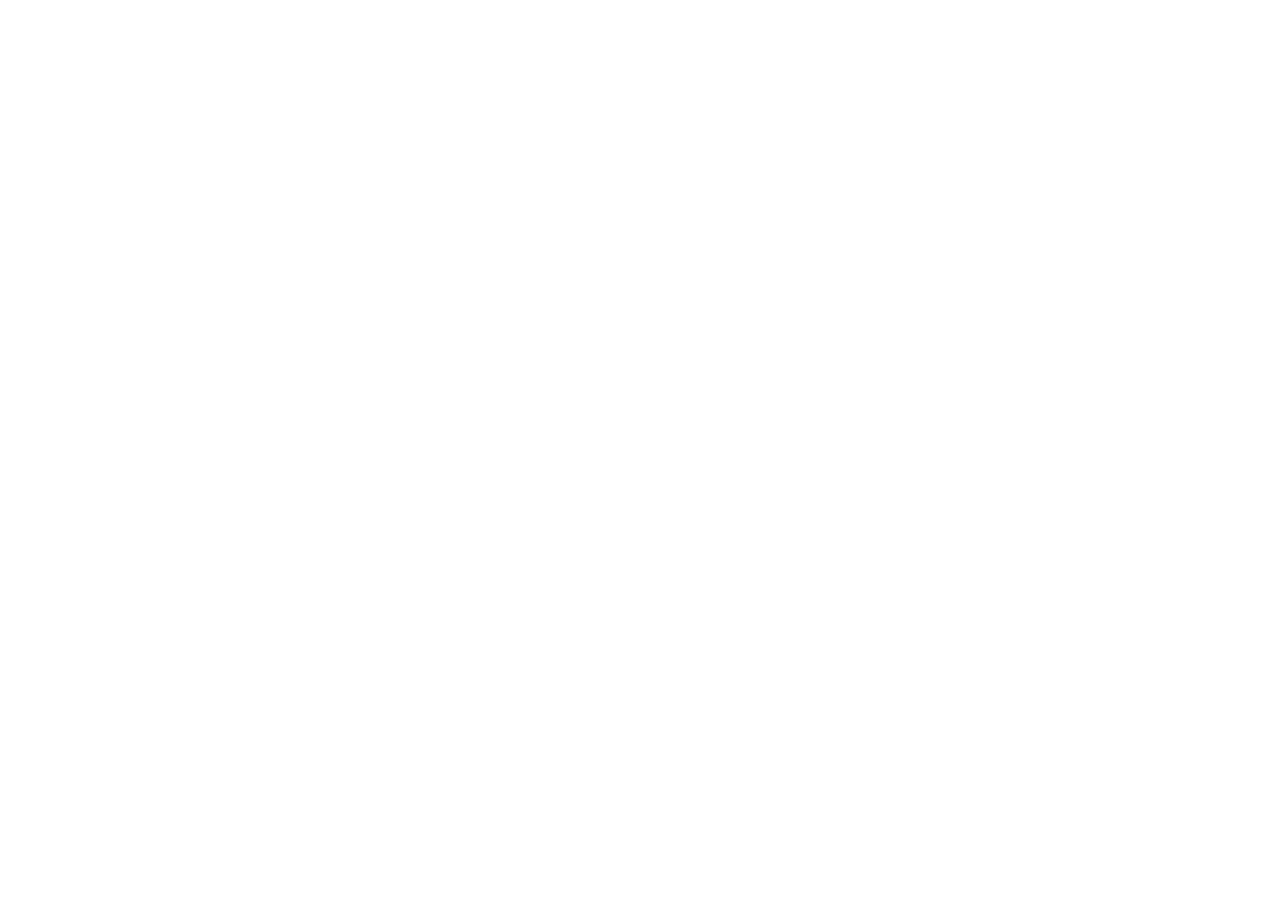
==== index.html @ 3ece69cd "Start" ====
<!DOCTYPE html>
<html lang="en">
<head>
    <meta charset="UTF-8">
    <meta http-equiv="X-UA-Compatible" content="IE=edge">
    <meta name="viewport" content="width=device-width, initial-scale=1.0">
    <title>Document</title>
</head>
<body>
    
</body>
</html>
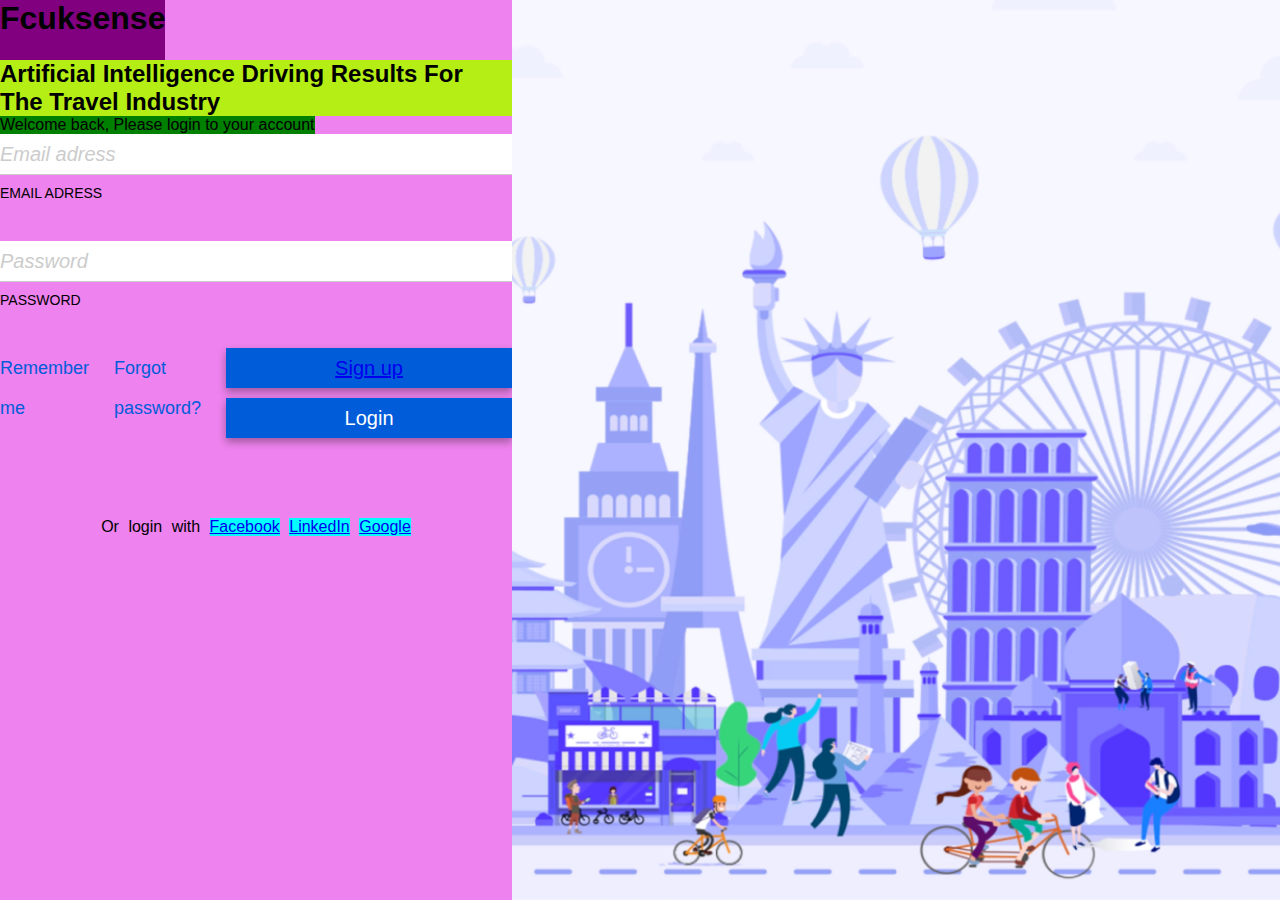
==== commit 3713cd14: "some css" ====
--- a/index.html
+++ b/index.html
@@ -4,9 +4,58 @@
     <meta charset="UTF-8">
     <meta http-equiv="X-UA-Compatible" content="IE=edge">
     <meta name="viewport" content="width=device-width, initial-scale=1.0">
-    <title>Document</title>
+    <title>Sign In</title>
+    <!-- base style-->
+    <link rel="stylesheet" href="./Css/main.css">
+    <!-- form style-->
+    <link rel="stylesheet" href="./Css/form.css">
+    <!-- buttons style-->
+    <link rel="stylesheet" href="./Css/button.css">
 </head>
+
 <body>
+    <div class="background"></div>
+    <Main>
+      <div class="left-column">
+          <h1 class="main-title">Fcuksense</h1>
+          <h2>Artificial Intelligence Driving Results For The Travel Industry</h2>
+          <p>Welcome back, Please login to your account</p>
+          <form class="form">
+              <div class="form-row">
+                  <label for="email adress">Email adress</label>
+                  <input type="email adress" placeholder="Email adress" type="text" required>
+                </div>
+
+                  <div class="form-row">
+                    <label for="Password">Password</label>
+                    <input type="Password" placeholder="Password" type="text" required>
+                    </div> 
+
+                <div class="form-row flex-row">
+                  <a href="#">Remember me</a>
+                 <a href="./Forgot password/index.html">Forgot password?</a>
+                 <div class="form-row two">
+                     <button type="submit">Login</button>
+                   <button>
+                       <a href="./Sign up/index.html">Sign up</a>
+                   </button>
+                 </div>
+                </div>
+            
+                    <div class="last"
+              <span>Or login with</span>
+              <a href="#" target="_blank">Facebook</a>
+              <a href="#" target="_blank">LinkedIn</a>
+              <a href="#"target="_blank">Google</a>
+                    </div>
+                 
+            </div>
+                    <div class="right-column"></div>
+                        
+                        
+              
+        
+  </Main>
     
 </body>
 </html>--- a/Css/main.css
+++ b/Css/main.css
@@ -0,0 +1,79 @@
+body,
+body * {
+    margin: 0;
+    padding: 0;
+    vertical-align: top;
+    box-sizing: border-box;
+    font-family: 'Gill Sans', 'Gill Sans MT', Calibri, 'Trebuchet MS', sans-serif;
+}
+body {
+    background-color: aqua;
+
+}
+.background {
+    
+
+}
+main {
+    display: inline-block;
+    width: 100%;
+    height: 100vh;
+    position: absolute;
+    background-color: red;
+
+}
+.left-column {
+    display: inline-block;
+    width: 40%;
+    height: 100vh;
+    background-color: violet;
+    
+}
+h1 {
+    display: inline-block;
+    height: 60px;
+    background-color: purple;
+    text-align: center;
+
+}
+h2 {
+    display: inline-block;
+    margin-top: 20px;
+    background-color: rgb(180, 238, 20);
+
+}
+p {
+    display: inline-flex;
+    background-color: green;
+
+}
+.bottom-links {
+    width: 10%;
+    display: inline-block;
+    background-color: rosybrown;
+ 
+}
+.right-column {
+    display: inline-block;
+    width: 60%;
+    height: 100vh;
+    background-image: url(../img/rightcolumn.png);
+    background-repeat: no-repeat;
+    background-position: center;
+    background-size: cover;
+    position: absolute;
+}
+.last {
+    display: inline-block;
+    margin: 20px;
+    margin-top: 40px;
+    text-align: center;
+    word-spacing: 5px;
+}
+
+.last > a {
+    display: inline-block;
+    background-color: aqua;
+    word-spacing: 45px;
+
+}
--- a/Css/form.css
+++ b/Css/form.css
@@ -0,0 +1,56 @@
+.form {
+    display: flex;
+    flex-direction: column;
+    gap: 40px;
+    width: 100%;
+  }
+.form-row {
+    display: flex;
+    flex-direction: column-reverse;
+    gap: 10px;
+    width: 100%;
+}
+.form-row.flex-row {
+    flex-direction: row;
+    gap: 25px;
+}
+.form-row > label {
+    text-transform: uppercase;
+    font-size: 14px;
+  }
+  .form-row > input {
+    line-height: 40px;
+    font-size: 20px;
+    border: none;
+    border-bottom: 1px solid #ccc;
+  }
+  .form-row > input::placeholder {
+    color: #ccc;
+    font-style: italic;
+  }
+  .form-row > button {
+    
+    line-height: 40px;
+    font-size: 20px;
+    background: #015cda;
+   
+    color: #fff;
+    border: none;
+    
+    box-shadow: 0 4px 8px 0 #0005;
+    
+  }
+  .form-row > button:hover {
+    box-shadow: 0 4px 8px 0 #0008;
+  }
+  .form-row > span {
+    line-height: 40px;
+    font-size: 18px;
+  }
+  .form-row > a {
+    line-height: 40px;
+    font-size: 18px;
+    text-decoration: none;
+    color: #015cda;
+  }
+  --- a/Css/button.css
+++ b/Css/button.css
@@ -0,0 +1,8 @@
+body,
+body * {
+    margin: 0;
+    padding: 0;
+    vertical-align: top;
+    box-sizing: border-box;
+    font-family: 'Gill Sans', 'Gill Sans MT', Calibri, 'Trebuchet MS', sans-serif;
+}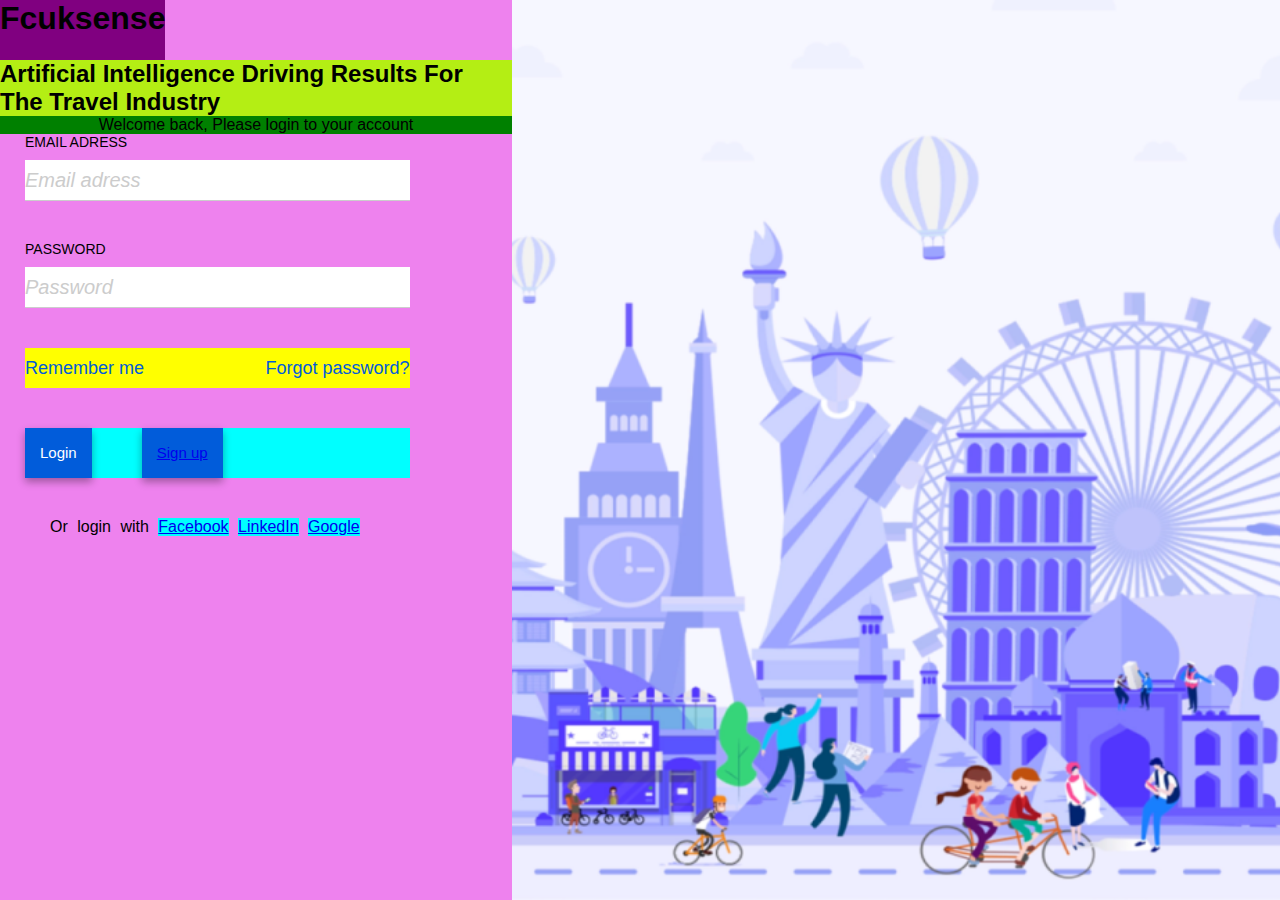
==== commit 7fff10f1: "Style update #1" ====
--- a/index.html
+++ b/index.html
@@ -34,15 +34,16 @@
                 <div class="form-row flex-row">
                   <a href="#">Remember me</a>
                  <a href="./Forgot password/index.html">Forgot password?</a>
+                </div>
                  <div class="form-row two">
                      <button type="submit">Login</button>
                    <button>
                        <a href="./Sign up/index.html">Sign up</a>
                    </button>
                  </div>
-                </div>
+                
             
-                    <div class="last"
+                    <div class="last">
               <span>Or login with</span>
               <a href="#" target="_blank">Facebook</a>
               <a href="#" target="_blank">LinkedIn</a>
@@ -51,7 +52,7 @@
                  
             </div>
                     <div class="right-column"></div>
-                        
+             
                         
               
         
--- a/Css/main.css
+++ b/Css/main.css
@@ -27,53 +27,44 @@
     width: 40%;
     height: 100vh;
     background-color: violet;
-    
 }
 h1 {
     display: inline-block;
     height: 60px;
     background-color: purple;
     text-align: center;
-
 }
 h2 {
     display: inline-block;
-    margin-top: 20px;
     background-color: rgb(180, 238, 20);
-
 }
 p {
-    display: inline-flex;
+   
     background-color: green;
-
+    text-align: center;
 }
 .bottom-links {
-    width: 10%;
+    width: 0%;
     display: inline-block;
-    background-color: rosybrown;
- 
+    background-color: rgb(221, 26, 26);
 }
 .right-column {
     display: inline-block;
     width: 60%;
-    height: 100vh;
+    height: 100%;
     background-image: url(../img/rightcolumn.png);
-    background-repeat: no-repeat;
+    
     background-position: center;
     background-size: cover;
     position: absolute;
 }
 .last {
     display: inline-block;
-    margin: 20px;
-    margin-top: 40px;
     text-align: center;
     word-spacing: 5px;
 }
-
 .last > a {
     display: inline-block;
     background-color: aqua;
     word-spacing: 45px;
-
 }
--- a/Css/form.css
+++ b/Css/form.css
@@ -1,44 +1,43 @@
 .form {
-    display: flex;
-    flex-direction: column;
+    display:flex;
+    flex-direction:column;
     gap: 40px;
-    width: 100%;
+    width: 80%;
+    margin-right: 20px;
   }
 .form-row {
     display: flex;
-    flex-direction: column-reverse;
+    flex-direction: column;
     gap: 10px;
-    width: 100%;
+    margin-left: 25px;
 }
 .form-row.flex-row {
+    display: inline-block;
+    background-color: yellow;
     flex-direction: row;
-    gap: 25px;
 }
 .form-row > label {
     text-transform: uppercase;
-    font-size: 14px;
-  }
-  .form-row > input {
+    font-size: 14px
+}
+.form-row > input {
+    
     line-height: 40px;
     font-size: 20px;
     border: none;
     border-bottom: 1px solid #ccc;
-  }
+}
   .form-row > input::placeholder {
     color: #ccc;
     font-style: italic;
   }
   .form-row > button {
-    
     line-height: 40px;
     font-size: 20px;
     background: #015cda;
-   
     color: #fff;
     border: none;
-    
     box-shadow: 0 4px 8px 0 #0005;
-    
   }
   .form-row > button:hover {
     box-shadow: 0 4px 8px 0 #0008;
@@ -53,4 +52,13 @@
     text-decoration: none;
     color: #015cda;
   }
+  .form-row.two {
+      background-color: aqua;
+      display: flex;
+      flex-direction:row;
+      gap: 50px;
+  }
+  .form-row.flex-row > a:last-child {
+      float: right;
+  }
   --- a/Css/button.css
+++ b/Css/button.css
@@ -1,8 +1,10 @@
-body,
-body * {
-    margin: 0;
-    padding: 0;
-    vertical-align: top;
-    box-sizing: border-box;
-    font-family: 'Gill Sans', 'Gill Sans MT', Calibri, 'Trebuchet MS', sans-serif;
-}+.form-row > button {
+    line-height: 20px;
+    font-size: 15px;
+    background: #015cda;
+   padding: 15px;
+    color: #fff;
+    border:none
+    box-shadow: 0 4px 8px 0 #0005;
+    
+  }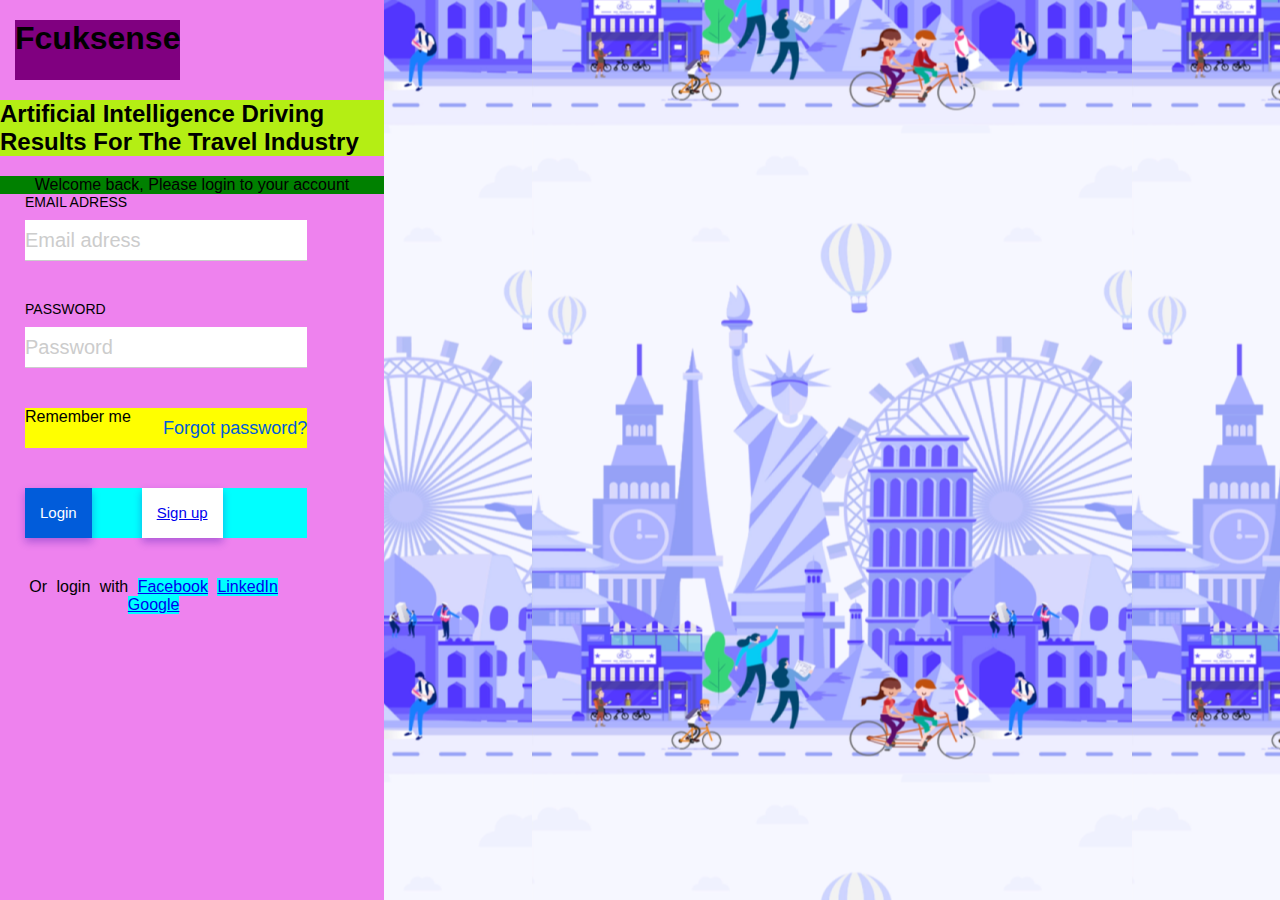
==== commit 57f26837: "style update#2" ====
--- a/index.html
+++ b/index.html
@@ -32,7 +32,7 @@
                     </div> 
 
                 <div class="form-row flex-row">
-                  <a href="#">Remember me</a>
+                  Remember me
                  <a href="./Forgot password/index.html">Forgot password?</a>
                 </div>
                  <div class="form-row two">
--- a/Css/main.css
+++ b/Css/main.css
@@ -8,11 +8,6 @@
 }
 body {
     background-color: aqua;
-
-}
-.background {
-    
-
 }
 main {
     display: inline-block;
@@ -24,22 +19,26 @@
 }
 .left-column {
     display: inline-block;
-    width: 40%;
+    width: 30%;
     height: 100vh;
     background-color: violet;
 }
 h1 {
     display: inline-block;
+    color: ;
+    margin-top: 20px;
+    margin-left: 15px;
     height: 60px;
     background-color: purple;
     text-align: center;
 }
 h2 {
     display: inline-block;
+    margin-top: 20px;
     background-color: rgb(180, 238, 20);
 }
 p {
-   
+   margin-top: 20px;
     background-color: green;
     text-align: center;
 }
@@ -50,12 +49,12 @@
 }
 .right-column {
     display: inline-block;
-    width: 60%;
-    height: 100%;
+    width: 70%;
+    height: 100vh;
     background-image: url(../img/rightcolumn.png);
-    
     background-position: center;
-    background-size: cover;
+    background-size:initial;
+    background-repeat:repeat;
     position: absolute;
 }
 .last {
--- a/Css/form.css
+++ b/Css/form.css
@@ -21,7 +21,6 @@
     font-size: 14px
 }
 .form-row > input {
-    
     line-height: 40px;
     font-size: 20px;
     border: none;
@@ -29,22 +28,7 @@
 }
   .form-row > input::placeholder {
     color: #ccc;
-    font-style: italic;
-  }
-  .form-row > button {
-    line-height: 40px;
-    font-size: 20px;
-    background: #015cda;
-    color: #fff;
-    border: none;
-    box-shadow: 0 4px 8px 0 #0005;
-  }
-  .form-row > button:hover {
-    box-shadow: 0 4px 8px 0 #0008;
-  }
-  .form-row > span {
-    line-height: 40px;
-    font-size: 18px;
+    font-style:normal;
   }
   .form-row > a {
     line-height: 40px;
--- a/Css/button.css
+++ b/Css/button.css
@@ -4,7 +4,10 @@
     background: #015cda;
    padding: 15px;
     color: #fff;
-    border:none
-    box-shadow: 0 4px 8px 0 #0005;
+    border:none;
+    box-shadow: 0 4px 8px 0 rgba(51, 8, 172, 0.333);
     
+  }
+  .form-row > button:last-of-type {
+      background-color: white;
   }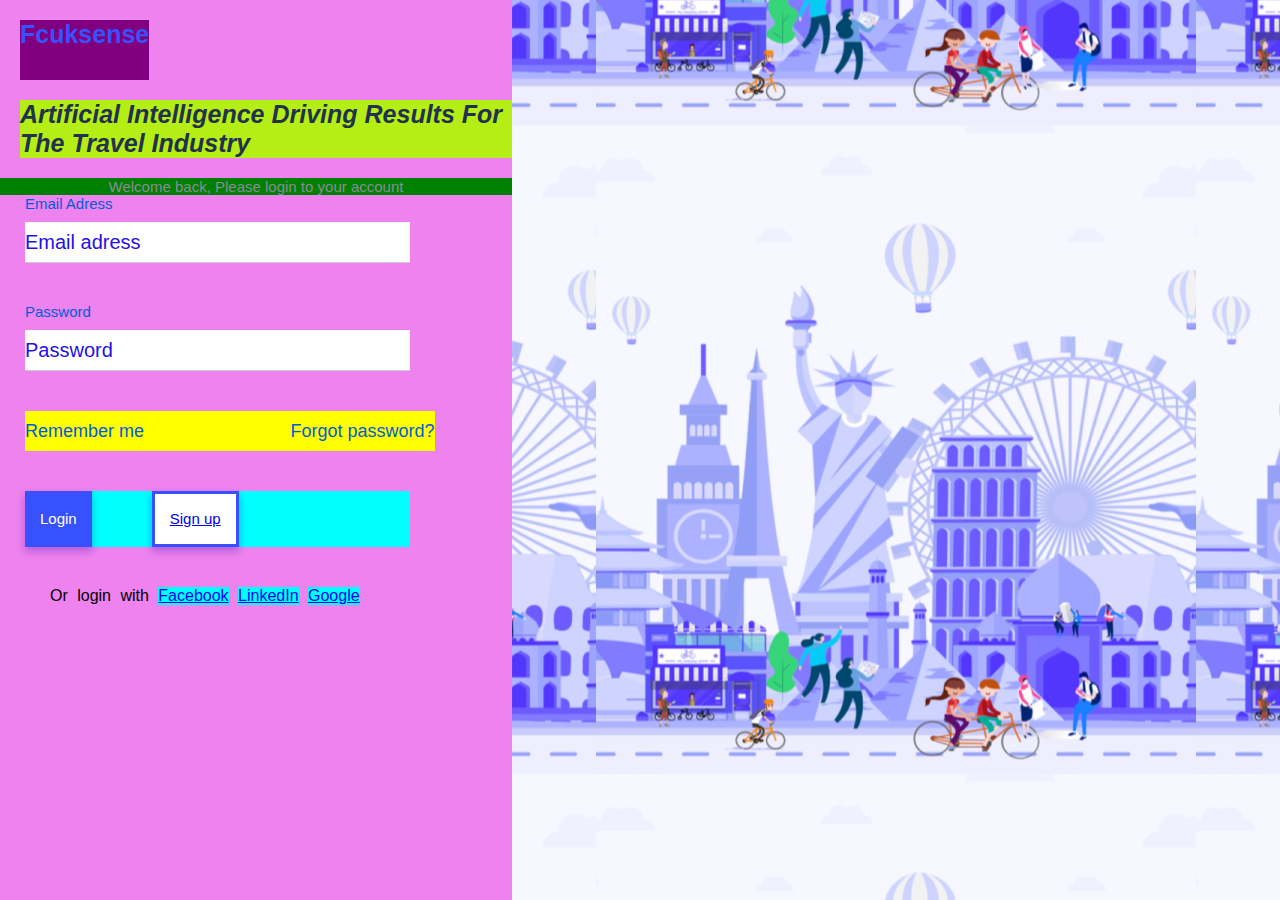
==== commit 2577ba5e: "PreFinal style" ====
--- a/index.html
+++ b/index.html
@@ -32,7 +32,7 @@
                     </div> 
 
                 <div class="form-row flex-row">
-                  Remember me
+                 <a href="#">Remember me</a>
                  <a href="./Forgot password/index.html">Forgot password?</a>
                 </div>
                  <div class="form-row two">
--- a/Css/main.css
+++ b/Css/main.css
@@ -19,28 +19,35 @@
 }
 .left-column {
     display: inline-block;
-    width: 30%;
+    width: 40%;
     height: 100vh;
     background-color: violet;
 }
 h1 {
     display: inline-block;
-    color: ;
+    color:#3851FA ;
     margin-top: 20px;
-    margin-left: 15px;
+    margin-left: 20px;
     height: 60px;
     background-color: purple;
     text-align: center;
+    font-size: 25px;
 }
 h2 {
+    color: #21314E;
     display: inline-block;
     margin-top: 20px;
     background-color: rgb(180, 238, 20);
+    font-style: italic;
+    margin-left: 20px;
+    font-size: 25px;
 }
 p {
    margin-top: 20px;
     background-color: green;
     text-align: center;
+    color: #8A8C9B;
+    font-size: 15px;
 }
 .bottom-links {
     width: 0%;
@@ -49,7 +56,7 @@
 }
 .right-column {
     display: inline-block;
-    width: 70%;
+    width: 60%;
     height: 100vh;
     background-image: url(../img/rightcolumn.png);
     background-position: center;
@@ -65,5 +72,5 @@
 .last > a {
     display: inline-block;
     background-color: aqua;
-    word-spacing: 45px;
+    
 }
--- a/Css/form.css
+++ b/Css/form.css
@@ -13,12 +13,17 @@
 }
 .form-row.flex-row {
     display: inline-block;
+    width: 100%;
     background-color: yellow;
     flex-direction: row;
+    color: #8C8D9A;
 }
 .form-row > label {
-    text-transform: uppercase;
-    font-size: 14px
+  text-transform:capitalize;
+  font-size: 15px;
+  color: #015cda
+
+  
 }
 .form-row > input {
     line-height: 40px;
@@ -27,7 +32,7 @@
     border-bottom: 1px solid #ccc;
 }
   .form-row > input::placeholder {
-    color: #ccc;
+    color: rgb(37, 16, 230);
     font-style:normal;
   }
   .form-row > a {
@@ -40,9 +45,10 @@
       background-color: aqua;
       display: flex;
       flex-direction:row;
-      gap: 50px;
+      gap: 60px;
   }
   .form-row.flex-row > a:last-child {
+    display: inline;
       float: right;
   }
   --- a/Css/button.css
+++ b/Css/button.css
@@ -1,7 +1,7 @@
 .form-row > button {
     line-height: 20px;
     font-size: 15px;
-    background: #015cda;
+    background: #3751FF;
    padding: 15px;
     color: #fff;
     border:none;
@@ -10,4 +10,7 @@
   }
   .form-row > button:last-of-type {
       background-color: white;
+      border-style: solid;
+      border-color: #3751FF;
+      
   }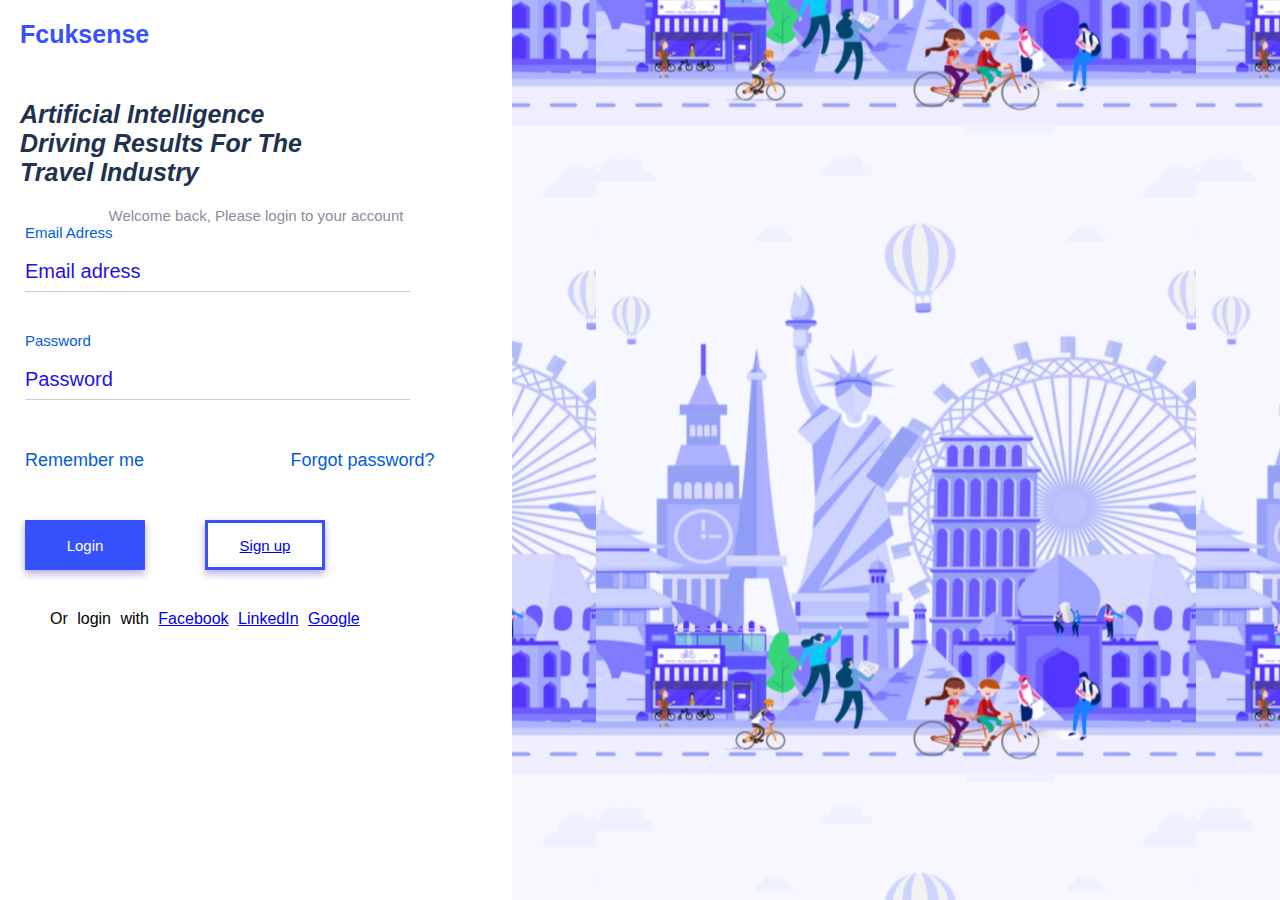
==== commit 42fef74d: "Decent" ====
--- a/index.html
+++ b/index.html
@@ -33,15 +33,14 @@
 
                 <div class="form-row flex-row">
                  <a href="#">Remember me</a>
-                 <a href="./Forgot password/index.html">Forgot password?</a>
+                 <a href="./Forgot password/index.html"target="_blank">Forgot password?</a>
                 </div>
                  <div class="form-row two">
                      <button type="submit">Login</button>
                    <button>
-                       <a href="./Sign up/index.html">Sign up</a>
+                       <a href="./Sign up/index.html"target="_blank">Sign up</a>
                    </button>
                  </div>
-                
             
                     <div class="last">
               <span>Or login with</span>
@@ -49,7 +48,6 @@
               <a href="#" target="_blank">LinkedIn</a>
               <a href="#"target="_blank">Google</a>
                     </div>
-                 
             </div>
                     <div class="right-column"></div>
              
--- a/Css/main.css
+++ b/Css/main.css
@@ -7,21 +7,21 @@
     font-family: 'Gill Sans', 'Gill Sans MT', Calibri, 'Trebuchet MS', sans-serif;
 }
 body {
-    background-color: aqua;
+    
 }
 main {
     display: inline-block;
     width: 100%;
     height: 100vh;
     position: absolute;
-    background-color: red;
+    
 
 }
 .left-column {
     display: inline-block;
     width: 40%;
     height: 100vh;
-    background-color: violet;
+    
 }
 h1 {
     display: inline-block;
@@ -29,22 +29,25 @@
     margin-top: 20px;
     margin-left: 20px;
     height: 60px;
-    background-color: purple;
-    text-align: center;
+    
+    text-align:left;
     font-size: 25px;
+    width: 100%;
 }
 h2 {
+    
     color: #21314E;
-    display: inline-block;
+    display:inline-table;
     margin-top: 20px;
-    background-color: rgb(180, 238, 20);
+    width: 60%;
+    word-break:normal;
     font-style: italic;
     margin-left: 20px;
     font-size: 25px;
 }
 p {
    margin-top: 20px;
-    background-color: green;
+    
     text-align: center;
     color: #8A8C9B;
     font-size: 15px;
@@ -52,7 +55,7 @@
 .bottom-links {
     width: 0%;
     display: inline-block;
-    background-color: rgb(221, 26, 26);
+    
 }
 .right-column {
     display: inline-block;
@@ -71,6 +74,6 @@
 }
 .last > a {
     display: inline-block;
-    background-color: aqua;
+   
     
 }
--- a/Css/form.css
+++ b/Css/form.css
@@ -14,7 +14,7 @@
 .form-row.flex-row {
     display: inline-block;
     width: 100%;
-    background-color: yellow;
+    
     flex-direction: row;
     color: #8C8D9A;
 }
@@ -42,10 +42,10 @@
     color: #015cda;
   }
   .form-row.two {
-      background-color: aqua;
       display: flex;
       flex-direction:row;
       gap: 60px;
+      height: 50px;
   }
   .form-row.flex-row > a:last-child {
     display: inline;
--- a/Css/button.css
+++ b/Css/button.css
@@ -1,10 +1,12 @@
 .form-row > button {
-    line-height: 20px;
+    line-height: 15px;
     font-size: 15px;
     background: #3751FF;
-   padding: 15px;
+    
+    width: 120px;
     color: #fff;
     border:none;
+    cursor: pointer;
     box-shadow: 0 4px 8px 0 rgba(51, 8, 172, 0.333);
     
   }
@@ -12,5 +14,7 @@
       background-color: white;
       border-style: solid;
       border-color: #3751FF;
+      width: 120px;
+      padding: 10px;
       
   }